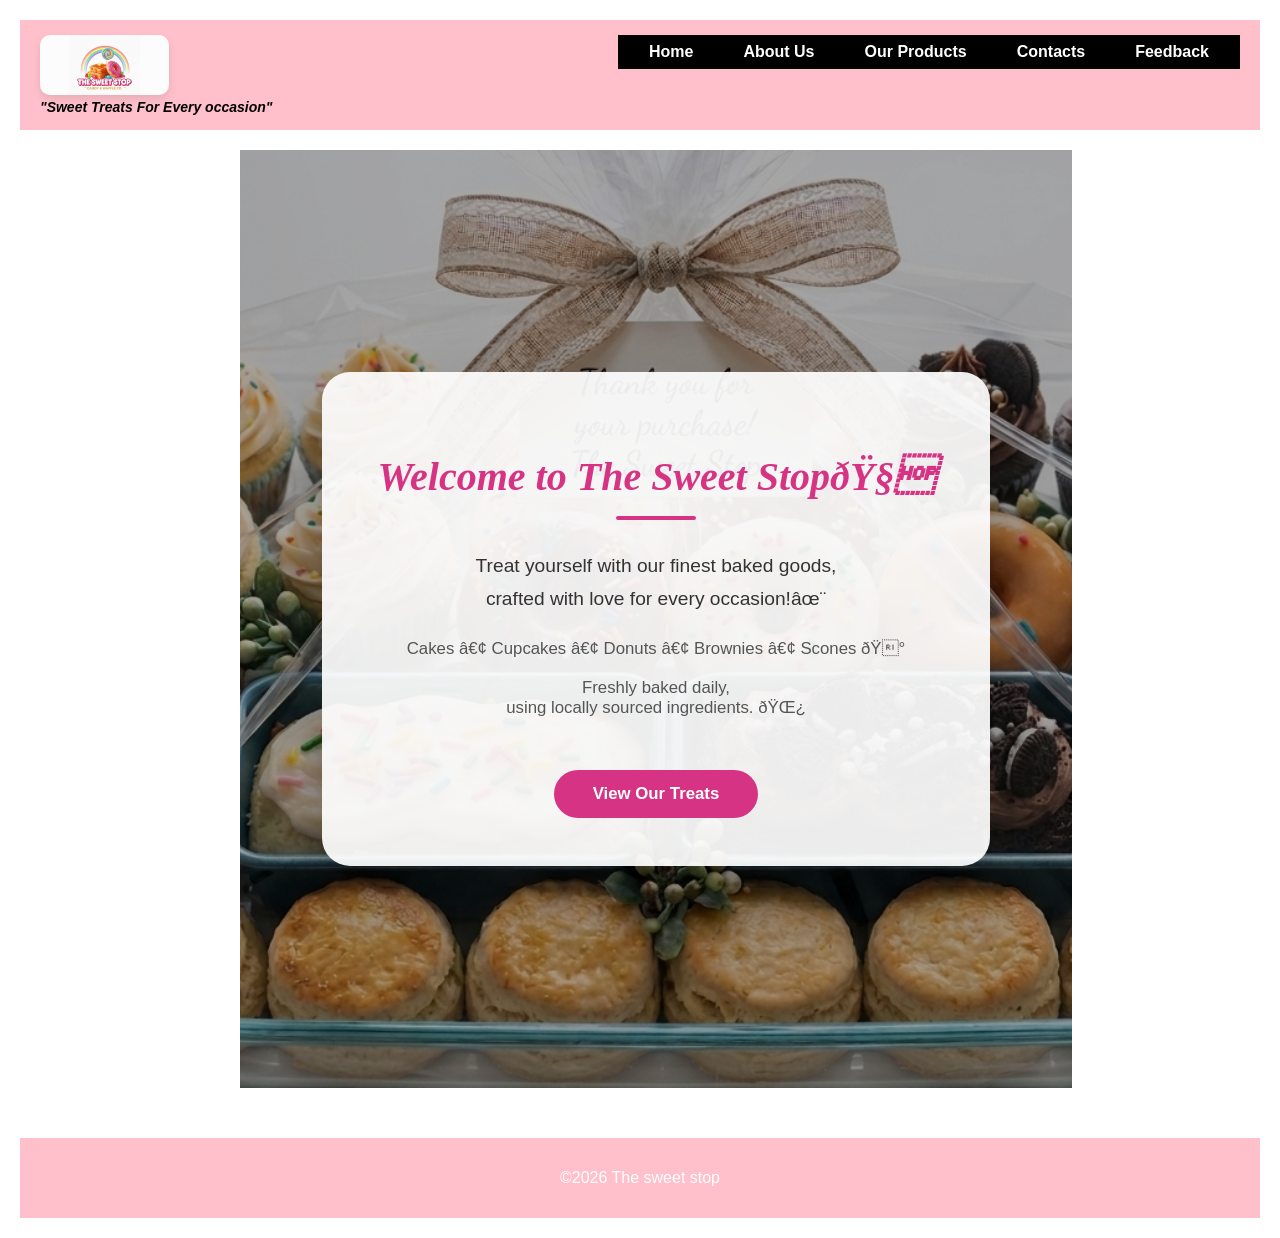
==== index.html @ 31c51606 "changes" ====
<!DOCTYPE html>
<html lang="en">
<head>
    <meta charset="UTF-8>
    <meta name="viewport" content="width=device-width, initial-scale=1.0">
    <title>Homepage</title>
    <link rel="stylesheet" href="styles.css">
</head>
<body>

    <header class="site-header">
       <div class="brand">
        <img src="logo.jpg" alt="logo" class="logo">
       <span class="slogan">"Sweet Treats For Every occasion"</span>
       </div>
        <nav class="main-nav">
            <a href="index.html">Home</a>
            <a href="about.html">About Us</a>
            <a href="products.html">Our Products</a>
            <a href="contacts.html">Contacts</a>
            <a href="feedback.html">Feedback</a>
        </nav>
    </header>
    <main>
        <section class="hero-section">
            <div class="hero-overlay"></div>
            <div class="hero-content">
        <h1>Welcome to The Sweet Stop🧁</h1>
        
        <p class="hero-tagline">
            Treat yourself with our finest baked goods,<br>
            crafted with love for every occasion!✨
        </p>
        
            <p class="hero-details">
            Cakes • Cupcakes • Donuts • Brownies • Scones 🍰</p>
            
           
                <p class="hero-details">
                    Freshly baked daily,<br>
                    using locally sourced ingredients. 🌿
                </p>

            <a href="products.html" class="hero-button">View Our Treats</a>
        </div>
        </section>
    </main>
  <footer>
        <p>&copy;2026 The sweet stop</p>
    </footer>
    <script src="script.js"></script>
</body>
</html>
---- styles.css ----
body {
    font-family: Arial, Helvetica, sans-serif;
    margin: 0;
    padding: 0;
    background-color: #f9f9f9;
    color: #000000;
    transition: background-color 0.3s, color 0.3s;
}

nav {
    margin-top: 0;
    background-color: #000000;
    padding: 20px;
    text-align: center;
}

nav a {
    color: white;
    text-decoration: none;
    margin: 0 15px;
}

nav a:hover{
    text-decoration: underline;
}

header {
    background-color: #ffc0cb;
    color: white;
    padding: 30px;
    text-align: center;
    margin-bottom: 0;
}

main {
    padding: 20px;
    max-width: 800px;
    margin: 0 auto;
}

footer {
    background-color: #ffc0cb;
    color: white;
    text-align: center;
    padding: 15px;
    margin-top: 30px;
}

img {
    border-radius: 10px;
    box-shadow: 0 4px 8px rgba(0,0,0,0.1);
}

.site-header {
  display: flex;
  justify-content: space-between; 
  align-items: flex-start; 
  background-color: #ffc0cb;
  color: #fff;
  padding: 15px 20px;
}

.brand {
  display: flex;
  flex-direction: column; 
  align-items: flex-start; 
  gap: 4px; 
}

.logo {
  height: 60px;
  width: auto;
}

.slogan {
  font-size: 14px;
  color: #000000;
  font-weight: 600;
  font-style: italic;
}

.main-nav {
  display: flex;
  gap: 20px;
  background-color: #000000;
  padding: 8px 16px;
}

.main-nav a {
  color: #fff;
  text-decoration: none;
  font-weight: bold;
}

.main-nav a:hover {
  color: #ffc0cb;
}

image{
    display: flex;
    justify-content: center;
    padding: 40 px 20px;
}

.hero {
  position: relative;
  max-width: 600px;
  width: 100%; 
}
  
.hero img {
  width: 100%;
  height:auto;
  display: block;
  border-radius: 8px;
}

.hero-text {
  position: relative; 
  top: 50%;
  left: 50%;
  transform: translate(-50%, -50%);
  text-align: center;
  color: #000000; 
  background-color: #f9f9f9;
  padding: 20px;
}

.review-grid {
  display: grid;
  grid-template-columns: repeat(3, 1fr); 
  gap: 15px; 
  max-width: 900px;
  margin: 20px auto;
  padding: 0 20px;
}

.review-grid img {
  width: 100%; 
  height: auto;
  border-radius: 8px;
  box-shadow: 0 2px 5px rgba(0,0,0,0.1); 
}


.products-page {
  max-width: 900px;
  margin: 0 auto;
  padding: 30px 20px;
}

.products-page h1 {
  text-align: center;
  margin-bottom: 40px;
}

.product {
  margin-bottom: 50px; 
  padding-bottom: 30px;
  border-bottom: 1px solid #eee; 
}

.product:last-child {
  border-bottom: none;
}

.product-name {
  font-size: 22px;
  font-weight: bold;
  color: #000000;
  margin: 0 0 15px 0;
}

.product-content {
  display: flex;
  gap: 10px; 
  align-items: flex-start;
}

.product-img {
  width: 180px; 
  height: auto;
  border-radius: 8px;
  flex-shrink: 0; 
}

.product-desc {
  margin: 0;
  font-size: 16px;
  line-height: 1.6;
  color: #000000;
}


  
 .product-img {
    width: 100%;
    max-width: 250px;
  }

  
  body {
    background-color: #ffffff; 
    font-family: Arial, sans-serif;
    margin: 0;
    padding: 20px;
  }

  h1 {
    text-align: center;
    color: #d63384; 
    font-family: 'Georgia', serif;
    font-style: italic;
    font-size: 2.5rem;
    margin-bottom: 30px;
  }

  form {
    max-width: 900px;     
    margin: 0 auto;       
    padding: 30px;
    background-color: #fff0f6; 
    border-radius: 12px;
    box-shadow: 0 4px 15px rgba(214, 51, 132, 0.1); 
  }

  label {
    display: block;
    width: 85%;           
    margin: 20px auto 8px auto; 
    text-align: left;     
    font-weight: bold;
    color: #000000;
    font-size: 1.1rem;
  }

 
  input[type="text"],
  textarea {
    width: 85%;          
    padding: 14px;
    margin: 0 auto;
    display: block;
    border: 2px solid #ffc0cb;
    border-radius: 8px;
    font-size: 16px;
    background-color: #ffffff;
    box-sizing: border-box;
    transition: border-color 0.3s ease;
  }

  input[type="text"]:focus,
  textarea:focus {
    outline: none;
    border-color: #ffc0cb; 
    box-shadow: 0 0 0 3px rgba(214, 51, 132, 0.2);
  }

  textarea {
    height: 140px;        
    resize: vertical;   
  }

  
  .radio-group {
    width: 85%;
    margin: 5px auto 20px auto;
    text-align: left;
    display: flex;
    gap: 40px;   
  }         

  .radio-group label {
    width: auto;          
    margin: 0;
    font-weight: normal;
    display: flex;
    align-items: center;
    gap: 8px;
    cursor: pointer;
  }

  input[type="radio"] {
    accent-color: #ffc0ff;
    width: 18px;
    height: 18px;
  }
 button[type="submit"] {
    display: block;
    margin: 40px auto 20px auto;
    padding: 18px 60px;
    font-size: 20px;
    font-weight: bold;
    color: #ffffff;             
    background-color: #ffc0ff;  
    border: none;
    border-radius: 10px;
    cursor: pointer;
    transition: all 0.3s ease;
    box-shadow: 0 4px 10px rgba(214, 51, 132, 0.3);
  }

  button[type="submit"]:hover {
    background-color: #b02a5b;  
    transform: translate(-2px);
    box-shadow: 0 6px 15px rgba(214, 51, 132, 0.4);
  }

.popup {
  display: none; 
  position: fixed;
  top: 0;
  left: 0;
  width: 100%;
  height: 100%;
  background-color: rgba(0, 0, 0, 0.5); 
  z-index: 1000;
}

.popup-content {
  position: absolute;
  top: 50%;
  left: 50%;
  transform: translate(-50%, -50%);
  background-color: #ffffff; 
  padding: 40px 50px;
  border-radius: 12px;
  text-align: center;
  box-shadow: 0 5px 20px rgba(0, 0, 0, 0.3);
  border-top: 8px solid #d63384; 
}

.popup-content h2 {
  color: #d63384;
  font-family: Georgia, serif;
  font-size: 2rem;
  margin: 0 0 25px 0;
}

.popup-content button {
  padding: 12px 40px;
  font-size: 16px;
  font-weight: bold;
  color: #ffffff;
  background-color: #d63384;
  border: none;
  border-radius: 8px;
  cursor: pointer;
}

.popup-content button:hover {
  background-color: #b02a5b;
}

 ::placeholder {
    color: #999;
    opacity: 1;
 }
 
 .review-grid {
  display: grid;
  grid-template-columns: repeat(auto-fit, minmax(280px, 1fr));
  gap: 20px;
  margin: 30px 0;
}

.review-card {
  background: #fff;
  border: 2px solid #f8e1eb; 
  border-radius: 12px;
  padding: 20px;
  box-shadow: 0 2px 8px rgba(214, 51, 132, 0.1);
  display: flex;
  align-items: center; 
}

.review-card p {
  margin: 0;
  line-height: 1.6;
  color: #333;
}

.review-card:hover {
  border-color: #d63384;
  transform: translateY(-2px);
  transition: all 0.2s ease;
}

.about-section {
  padding-top: 30px;
  background: #fff;
}

.about-container {
  max-width: 800px;
  margin: 0 auto;
}

.about-container h1 {
  font-size: 2.5rem;
  color: #d63384;
  font-weight: 700;
  margin-bottom: 24px;
  margin-top: 0;
  text-align: center;
  line-height: 1.2;
}

.about-container p {
  font-size: 1.1rem;
  line-height: 1.8;
  color: #333;
  margin-bottom: 20px;
}

.about-intro {
  font-size: 1.25rem;
  color: #555;
}

.mission-box {
  background: #fef6fa; 
  border-left: 4px solid #d63384;
  padding: 24px;
  border-radius: 8px;
  margin: 40px 0;
}

.mission-box h2 {
  color: #d63384;
  margin: 0 0 12px 0;
  font-size: 1.5rem;
}

.mission-box p {
  margin: 0;
  font-style: italic;
  font-size: 1.2rem;
  color: #444;
}

.reviews-heading {
  font-size: 1.8rem;
  color: #222;
  text-align: center;
  margin: 60px 0 30px 0;
}

nav {
  margin-top: 0;
  margin-bottom: 0;
}


.product {
  width: 260px;               
  box-sizing: border-box;
  overflow: hidden;           
  text-align: center;
  justify-self: center;
  background: #ffffff;                 
  border-radius: 16px;                  
  padding: 1.5rem;
  box-shadow: 0 10px 25px rgba(0,0,0,0.08);
  transition: transform 0.3s ease, box-shadow 0.3s ease;

}


.product:hover {
  transform: translateY(-6px);
  box-shadow: 0 18px 35px rgba(0,0,0,0.15);
}


.product img {
  width: 100%;                
  height: auto;
  display: block;
  border-radius: 12px;
  margin-bottom: 1rem;
  box-shadow: 0 6px 20px rgba(0,0,0,0.12);

}

.products-section h1 {
  font-size: 3rem;
  color: #d63384; 
  margin-bottom: 3rem;
}

.product h3 {
  font-size: 1.4rem;
  margin: 1rem 0 0.5rem;
  letter-spacing: 1px;
}

.product p {
  color: #444;
  line-height: 1.6;
  font-size: 0.95rem;
}

.product em {
  color: #d63384;
  font-style: italic;
}

.products-section {
  background: linear-gradient(
    to bottom,
    #fff7f9,
    #ffffff
  );
  padding: 4rem 1rem;
}

.cupcake-images {
display: flex;
  justify-content: space-between; 
  gap: 1rem;
  width: 100%;            
  max-width: 460px;       
  margin: 0 auto 1.2rem;  
}

.cupcake-images img {
  width: 32%;
  border-radius: 12px;
  box-shadow: 0 6px 16px rgba(0,0,0,0.15);
}

.price-tag {
  display: inline-block;
  background: #d63384;
  color: white;
  padding: 0.4rem 1rem;
  border-radius: 20px;
  font-size: 0.85rem;
  margin-top: 0.5rem;
}

.products-grid {
  display: grid;
  grid-template-columns: repeat(2, 1fr);
  gap: 2rem;
  max-width: 900px;  
  margin: 0 auto;    
  padding-top: 2rem;
}

.product-five {
  grid-column: 1 / -1;
  width: 220px;
  margin: 0 auto;
  justify-self: center;
}

.five-images {
  display: grid;
  gap: 0.5rem;
  justify-content: center;
}

.five-images img {
  width: 30%;
}

.product-wide {
  grid-column: 1 / -1;      
  justify-self: center;     
  width: 520px;             
  max-width: 95%;
  padding: 2rem;
}

.offers-section {
  max-width: 900px;
  margin: 4rem auto;
  padding: 3rem 2rem;

  background: linear-gradient(to bottom, #fff7fb, #ffffff);
  border-radius: 20px;
  box-shadow: 0 15px 30px rgba(0, 0, 0, 0.08);

  text-align: center;
}

.offers-section h2 {
  font-size: 2.2rem;
  color: #d63384;
  margin-bottom: 1.5rem;
  letter-spacing: 1px;
}

.offers-list {
  list-style: none;
  padding: 0;
  margin: 1.5rem auto 2rem;
  max-width: 600px;
}

.offers-list li {
  background: #ffffff;
  margin-bottom: 1rem;
  padding: 1rem 1.2rem;
  border-left: 6px solid #d63384;
  border-radius: 10px;
  box-shadow: 0 6px 15px rgba(0,0,0,0.05);
}

.combo-box {
  background: #d63384;
  color: white;
  padding: 1.8rem;
  border-radius: 16px;
  margin: 2rem auto;
  max-width: 650px;
}

.combo-box h3 {
  margin-bottom: 0.5rem;
  font-size: 1.5rem;
}

.combo-box strong {
  font-size: 1.2rem;
}

.note {
  font-size: 0.9rem;
  color: #555;
  margin-top: 2rem;
}

.cta {
  margin-top: 2.5rem;
  font-size: 1.2rem;
  font-style: italic;
  color: #d63384;
  font-weight: 500;
}




.hero-section {
  min-height: 90vh;
  display: flex;
  align-items: center;
  justify-content: center;
  padding: 4rem 1rem;
  width: 100%;
  margin-top: 0;

  
  
 background-image: url("special offer.png");  
  background-size: cover;
  background-position: center;
  background-repeat: no-repeat;

  position: relative;
}


.hero-content {
  position: relative;
  background: rgba(255, 255, 255, 0.92);
  padding: 3rem 3.5rem;
  border-radius: 28px;
  max-width: 850px;
  text-align: center;
  margin: 0 auto;
  box-shadow: 0 30px 60px rgba(0, 0, 0, 0.25);
}


.hero-content h1::after {
  content: "";
  display: block;
  width: 80px;
  height: 4px;
  background: #d63384;
  margin: 1rem auto 0;
  border-radius: 5px;
}

.hero-tagline {
  font-size: 1.2rem;
  line-height: 1.7;
  margin-bottom: 1.5rem;
  color: #333;
}

.hero-details {
  font-size: 1.05rem;
  margin-bottom: 1.2rem;
  color: #555;
}

.hero-button {
  display: inline-block;
  margin-top: 1.5rem;
  color: #d63384;
  font-weight: 600;
  text-decoration: underline;
  font-size: 1.05rem;
}

.hero-button {
  display: inline-block;
  margin-top: 2rem;

  background: #d63384;
  color: white;
  padding: 0.9rem 2.4rem;
  border-radius: 999px;

  text-decoration: none;
  font-weight: 600;
  font-size: 1.05rem;

  transition: all 0.3s ease;
}

.hero-button:hover {
  background: #b82c6f;
  transform: translateY(-2px);
  box-shadow: 0 10px 25px rgba(214, 51, 132, 0.35);
}

.hero-section::before {
  content: "";
  position: absolute;
  inset: 0;
  background: rgba(0, 0, 0, 0.35); 
}




.contact-section {
  max-width: 1000px;
  margin: 0;
  padding: 2rem;
  text-align: center;
}

.contact-section h1 {
  font-size: 2.6rem;
  color: #d63384;
  margin-bottom: 1rem;
}

.contact-intro {
  font-size: 1.1rem;
  color: #555;
  margin-bottom: 3rem;
}

.contact-grid {
  display: grid;
  grid-template-columns: repeat(auto-fit, minmax(280px, 1fr));
  gap: 2.5rem;
}

.contact-info {
  background: #fff;
  padding: 2.5rem;
  border-radius: 20px;
  box-shadow: 0 15px 30px rgba(0,0,0,0.08);
  text-align: left;
}

.contact-info h2 {
  color: #d63384;
  margin-bottom: 1.2rem;
}

.contact-info p {
  margin-bottom: 1.1rem;
  color: #444;
}

.contact-form {
  background: #fff;
  padding: 2.5rem;
  border-radius: 20px;
  box-shadow: 0 15px 30px rgba(0,0,0,0.08);
}

.contact-form h2 {
  color: #d63384;
  margin-bottom: 1.2rem;
}

.contact-form input,
.contact-form textarea {
  width: 100%;
  padding: 0.8rem 1rem;
  margin-bottom: 1rem;
  border-radius: 12px;
  border: 1px solid #ccc;
  font-size: 1rem;
}

.contact-form input:focus,
.contact-form textarea:focus {
  outline: none;
  border-color: #d63384;
}

.contact-form button {
  background: #d63384;
  color: white;
  border: none;
  padding: 0.8rem 2rem;
  border-radius: 25px;
  font-size: 1rem;
  font-weight: 600;
  cursor: pointer;
  transition: all 0.3s ease;
}

.contact-form button:hover {
  background: #b82c6f;
  transform: translateY(-2px);
}


@media (max-width: 1024px) {

  main {
    padding: 20px;
  }

  .hero-section {
    min-height: 90vh;
  }

  .products-grid {
    gap: 1.5rem;
  }

  .product {
    width: 240px;
  }

  .hero-content {
    max-width: 90%;
  }
}

@media (max-width: 768px) {

 
  .site-header {
    flex-direction: column;
    align-items: center;
    gap: 15px;
  }

  .main-nav {
    flex-wrap: wrap;
    justify-content: center;
  }

  nav a {
    margin: 8px;
  }

  
  .hero-section {
    min-height: 85vh;
    padding: 2.5rem 1rem;
  }

  .hero-content {
    padding: 2.2rem 2rem;
  }

  .hero-content h1 {
    font-size: 2.2rem;
  }

  
  .products-grid {
    grid-template-columns: 1fr;
  }

  
  .review-grid {
    grid-template-columns: repeat(2, 1fr);
  }

  
  .contact-grid {
    grid-template-columns: 1fr;
  }
}

@media (max-width: 480px) {

  body {
    padding: 0;
  }


  nav {
    padding: 15px 10px;
  }

  nav a {
    font-size: 14px;
    margin: 6px;
  }

 
  .hero-section {
    min-height: 80vh;
    padding: 2rem 1rem;
  }

  .hero-content {
    padding: 1.8rem 1.5rem;
    border-radius: 20px;
  }

  .hero-content h1 {
    font-size: 1.9rem;
  }

  .hero-tagline,
  .hero-details {
    font-size: 1rem;
  }

  .product {
    width: 100%;
    max-width: 320px;
  }

  .product-wide {
    width: 100%;
  }

 
  .review-grid {
    grid-template-columns: 1fr;
  }

 
  form,
  .contact-form {
    padding: 1.5rem;
  }

  button[type="submit"] {
    width: 100%;
    padding: 14px;
  }
}

@media (max-width: 360px) {

  .hero-content h1 {
    font-size: 1.7rem;
  }

  .hero-button {
    padding: 0.7rem 1.8rem;
    font-size: 0.95rem;
  }
}
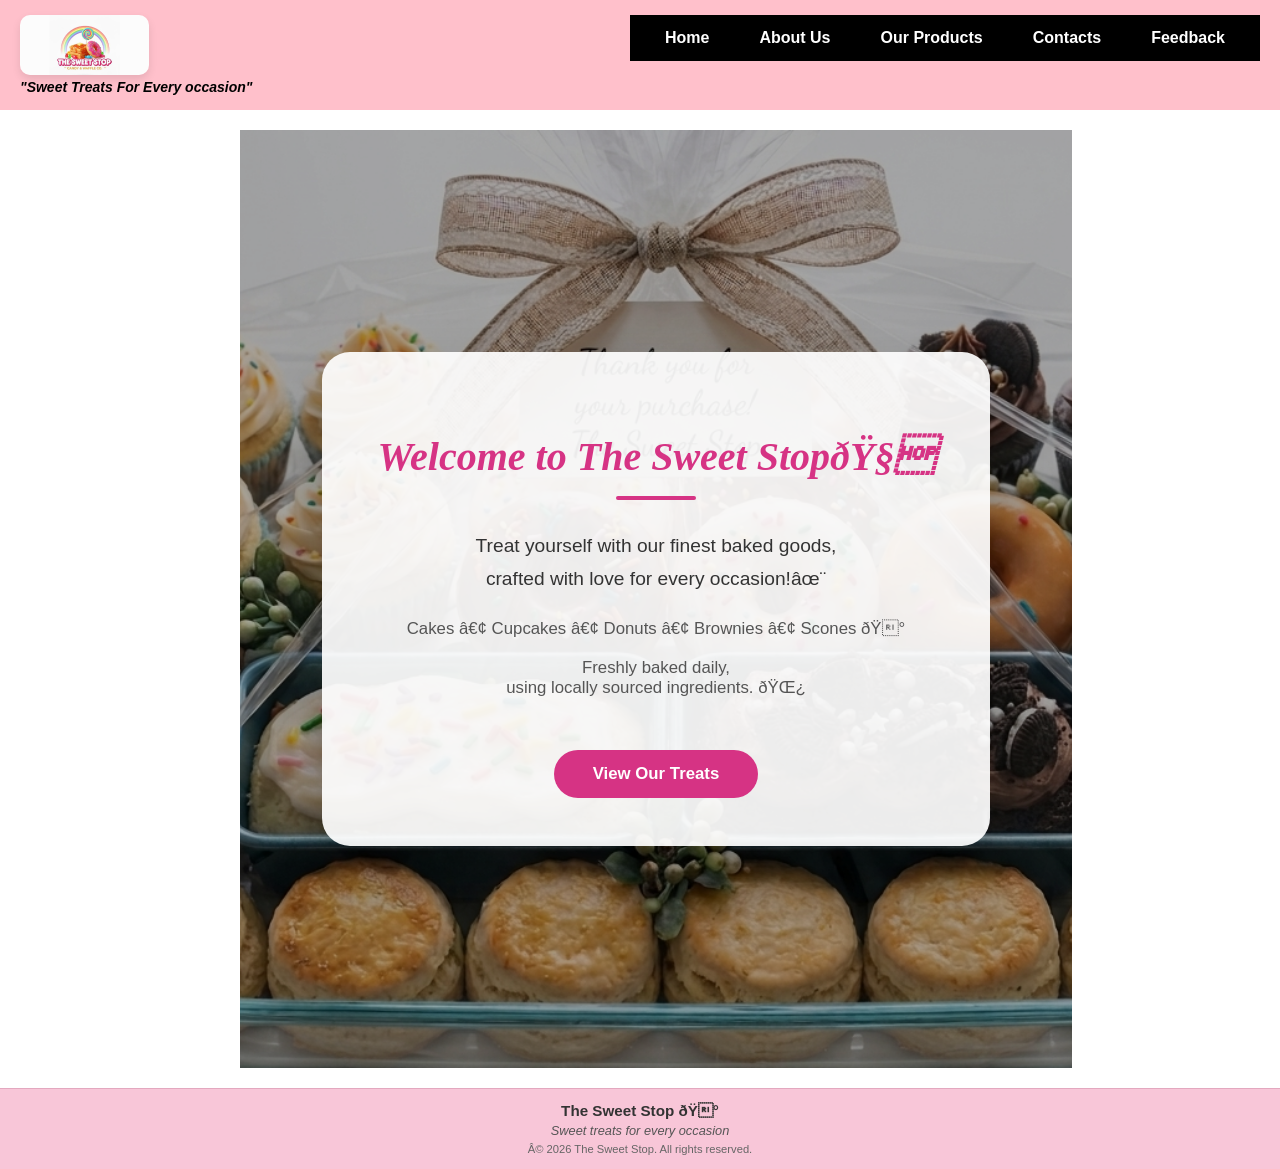
==== commit da33b7bb: "updates" ====
--- a/index.html
+++ b/index.html
@@ -45,9 +45,11 @@
         </div>
         </section>
     </main>
-  <footer>
-        <p>&copy;2026 The sweet stop</p>
-    </footer>
+  <footer class="site-footer">
+  <p class="footer-brand">The Sweet Stop 🍰</p>
+  <p class="footer-tagline">Sweet treats for every occasion</p>
+  <p class="footer-copy">© 2026 The Sweet Stop. All rights reserved.</p>
+</footer>
     <script src="script.js"></script>
 </body>
 </html>
--- a/styles.css
+++ b/styles.css
@@ -2,7 +2,7 @@
     font-family: Arial, Helvetica, sans-serif;
     margin: 0;
     padding: 0;
-    background-color: #f9f9f9;
+    background-color: #fff7f9;
     color: #000000;
     transition: background-color 0.3s, color 0.3s;
 }
@@ -38,13 +38,35 @@
     margin: 0 auto;
 }
 
-footer {
-    background-color: #ffc0cb;
-    color: white;
-    text-align: center;
-    padding: 15px;
-    margin-top: 30px;
-}
+.site-footer {
+  background-color: #f8c6d8;
+  text-align: center;
+  padding: 0.6rem 1rem;   
+  border-top: 1px solid #e3a8bf;  
+}
+
+.site-footer p {
+  margin: 0.15rem 0;          
+  line-height: 1.3;
+}
+
+.footer-brand {
+  font-weight: 600;
+  font-size: 0.95rem;
+  color: #333;
+}
+
+.footer-tagline {
+  font-size: 0.8rem;
+  font-style: italic;
+  color: #555;
+}
+
+.footer-copy {
+  font-size: 0.7rem;
+  color: #666;
+}
+
 
 img {
     border-radius: 10px;
@@ -80,10 +102,11 @@
 }
 
 .main-nav {
+  align-items: center;
   display: flex;
   gap: 20px;
   background-color: #000000;
-  padding: 8px 16px;
+  padding: 14px 20px;
 }
 
 .main-nav a {
@@ -191,8 +214,6 @@
   color: #000000;
 }
 
-
-  
  .product-img {
     width: 100%;
     max-width: 250px;
@@ -203,7 +224,7 @@
     background-color: #ffffff; 
     font-family: Arial, sans-serif;
     margin: 0;
-    padding: 20px;
+    padding: 0;
   }
 
   h1 {
@@ -466,7 +487,6 @@
 
 }
 
-
 .product:hover {
   transform: translateY(-6px);
   box-shadow: 0 18px 35px rgba(0,0,0,0.15);
@@ -513,6 +533,7 @@
     #ffffff
   );
   padding: 4rem 1rem;
+  margin-bottom: 2rem;
 }
 
 .cupcake-images {
@@ -576,14 +597,18 @@
 
 .offers-section {
   max-width: 900px;
-  margin: 4rem auto;
+  margin: 0;
   padding: 3rem 2rem;
-
   background: linear-gradient(to bottom, #fff7fb, #ffffff);
   border-radius: 20px;
   box-shadow: 0 15px 30px rgba(0, 0, 0, 0.08);
-
-  text-align: center;
+  text-align: center;
+  margin-top: 2rem;
+  margin-bottom: 2rem;
+  padding-top: 3rem;
+  padding-bottom: 3rem;
+  margin-left: auto;
+  margin-right: auto;
 }
 
 .offers-section h2 {
@@ -738,94 +763,122 @@
 }
 
 
-
-
-.contact-section {
+.contact-page {
   max-width: 1000px;
-  margin: 0;
-  padding: 2rem;
-  text-align: center;
-}
-
-.contact-section h1 {
-  font-size: 2.6rem;
+  margin: 0 auto;
+  padding: 1.5rem;
+}
+
+
+.contact-info-box {
+  max-width: 700px;
+  margin: 0 auto;
+  padding: 3rem 2.5rem;
+  background: linear-gradient(to bottom, #fff7fb, #ffffff);
+  border-radius: 22px;
+  box-shadow: 0 20px 40px rgba(214, 51, 132, 0.12);
+  text-align: center;
+}
+
+.contact-info-box h1 {
+  color: #d63384;
+  margin-bottom: 2rem;
+  margin-top: 0;
+}
+
+.contact-info-item {
+  display: flex;
+  gap: 1.2rem;
+  align-items: flex-start;
+  padding: 1rem 0;
+  border-bottom: 1px solid #f3d6e3;
+  text-align: left;
+}
+
+.contact-info-item:last-child {
+  border-bottom: none;
+}
+
+.contact-info-item .icon {
+  font-size: 1.6rem;
+}
+
+.contact-info-item strong {
+  font-size: 1.05rem;
+  color: #333;
+}
+
+.contact-info-item p {
+  margin: 0.2rem 0 0;
+  color: #555;
+  line-height: 1.5;
+}
+
+.contact-note {
+  margin-top: 2rem;
+  font-style: italic;
+  color: #666;
+}
+
+
+.contact-divider {
+  width: 120px;
+  height: 4px;
+  background: #d63384;
+  margin: 4rem auto;
+  border-radius: 10px;
+}
+
+.faq-section {
+  max-width: 850px;
+  margin: 0 auto;
+}
+
+.faq-section h2 {
+  text-align: center;
   color: #d63384;
   margin-bottom: 1rem;
 }
 
-.contact-intro {
-  font-size: 1.1rem;
+.faq-intro {
+  text-align: center;
   color: #555;
-  margin-bottom: 3rem;
-}
-
-.contact-grid {
-  display: grid;
-  grid-template-columns: repeat(auto-fit, minmax(280px, 1fr));
-  gap: 2.5rem;
-}
-
-.contact-info {
+  margin-bottom: 2.5rem;
+}
+
+.faq-item {
   background: #fff;
-  padding: 2.5rem;
-  border-radius: 20px;
-  box-shadow: 0 15px 30px rgba(0,0,0,0.08);
+  border-radius: 14px;
+  margin-bottom: 1.2rem;
+  box-shadow: 0 8px 20px rgba(0,0,0,0.08);
+  overflow: hidden;
+}
+
+.faq-question {
+  width: 100%;
+  padding: 1.3rem 1.6rem;
+  border: none;
+  background: white;
+  font-size: 1.05rem;
+  font-weight: 600;
   text-align: left;
-}
-
-.contact-info h2 {
-  color: #d63384;
-  margin-bottom: 1.2rem;
-}
-
-.contact-info p {
-  margin-bottom: 1.1rem;
+  cursor: pointer;
+}
+
+.faq-answer {
+  display: none;
+  padding: 0 1.6rem 1.6rem;
   color: #444;
-}
-
-.contact-form {
-  background: #fff;
-  padding: 2.5rem;
-  border-radius: 20px;
-  box-shadow: 0 15px 30px rgba(0,0,0,0.08);
-}
-
-.contact-form h2 {
-  color: #d63384;
-  margin-bottom: 1.2rem;
-}
-
-.contact-form input,
-.contact-form textarea {
-  width: 100%;
-  padding: 0.8rem 1rem;
-  margin-bottom: 1rem;
-  border-radius: 12px;
-  border: 1px solid #ccc;
-  font-size: 1rem;
-}
-
-.contact-form input:focus,
-.contact-form textarea:focus {
-  outline: none;
-  border-color: #d63384;
-}
-
-.contact-form button {
-  background: #d63384;
-  color: white;
-  border: none;
-  padding: 0.8rem 2rem;
-  border-radius: 25px;
-  font-size: 1rem;
-  font-weight: 600;
-  cursor: pointer;
-  transition: all 0.3s ease;
-}
-
-.contact-form button:hover {
-  background: #b82c6f;
-  transform: translateY(-2px);
+  line-height: 1.7;
+}
+
+section {
+  margin-top: 0;
+  margin-bottom: 0;
+}
+
+section + section {
+  padding-top: 2rem;
 }
 
 
@@ -974,7 +1027,20 @@
   }
 }
 
-
-
-
-
+@media (max-width: 480px) {
+  .contact-info-box {
+    padding: 2rem 1.5rem;
+  }
+
+  .contact-info-item {
+    gap: 0.8rem;
+  }
+
+  .faq-question {
+    font-size: 1rem;
+  }
+}
+
+
+
+
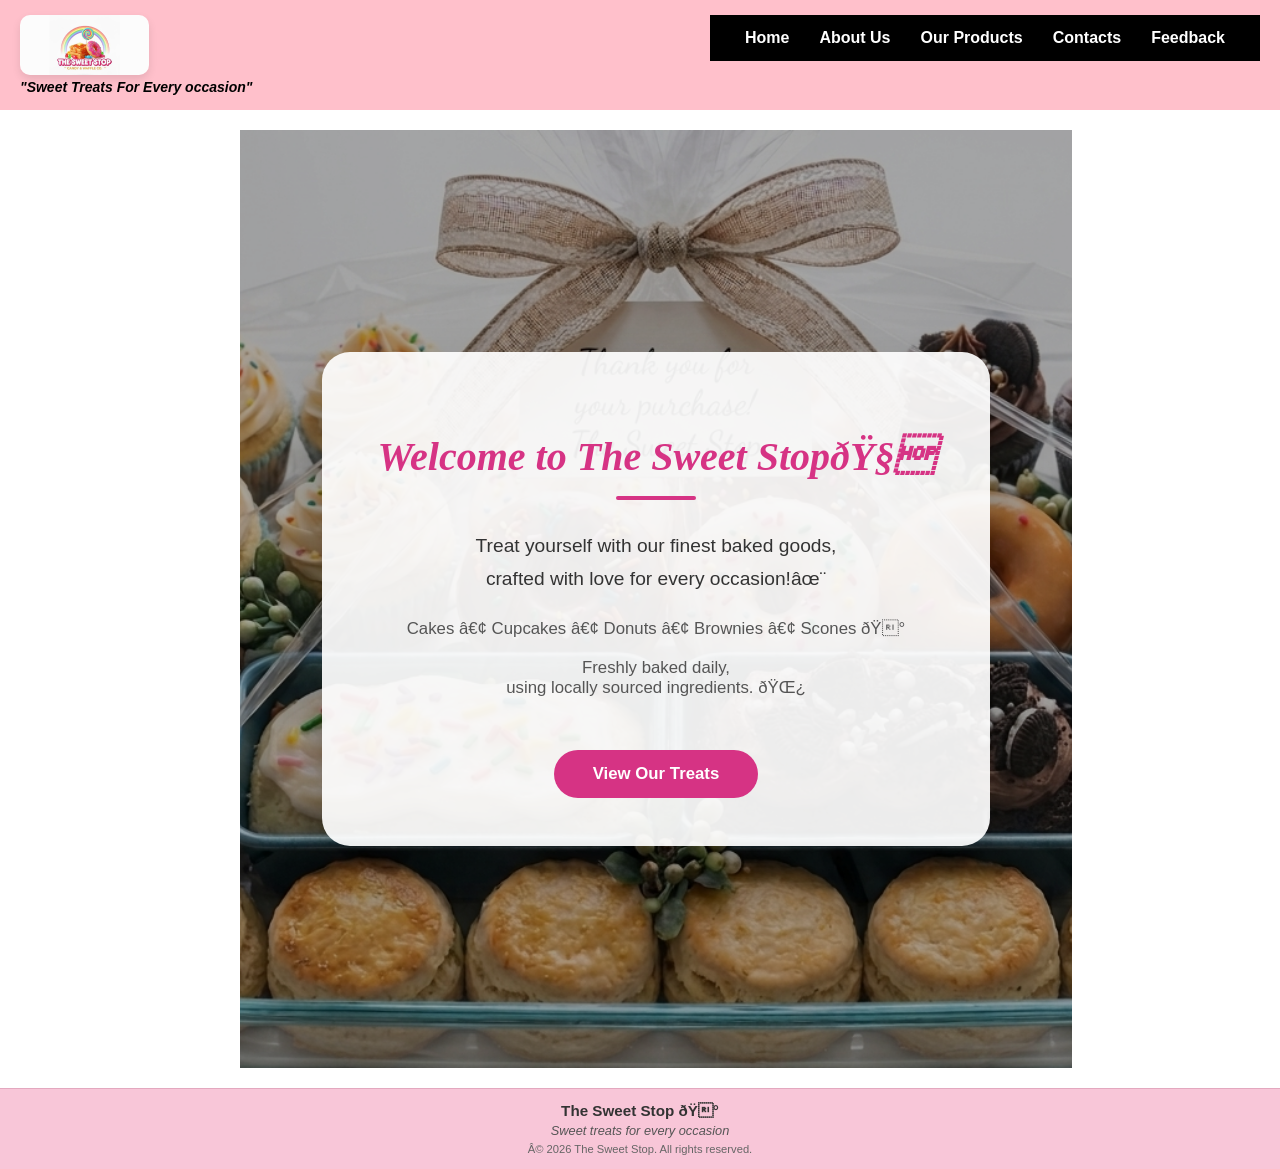
==== commit c1e58364: "updates" ====
--- a/index.html
+++ b/index.html
@@ -13,12 +13,23 @@
         <img src="logo.jpg" alt="logo" class="logo">
        <span class="slogan">"Sweet Treats For Every occasion"</span>
        </div>
+    
         <nav class="main-nav">
+             <div class="nav-links" id="nav-links">
             <a href="index.html">Home</a>
             <a href="about.html">About Us</a>
             <a href="products.html">Our Products</a>
             <a href="contacts.html">Contacts</a>
             <a href="feedback.html">Feedback</a>
+            </div>
+
+            <button class="hamburger" id="hamburger-btn">
+                <span></span>
+                <span></span>
+                <span></span>
+            </button>
+
+           
         </nav>
     </header>
     <main>
--- a/styles.css
+++ b/styles.css
@@ -67,7 +67,6 @@
   color: #666;
 }
 
-
 img {
     border-radius: 10px;
     box-shadow: 0 4px 8px rgba(0,0,0,0.1);
@@ -164,7 +163,6 @@
   border-radius: 8px;
   box-shadow: 0 2px 5px rgba(0,0,0,0.1); 
 }
-
 
 .products-page {
   max-width: 900px;
@@ -472,7 +470,6 @@
   margin-bottom: 0;
 }
 
-
 .product {
   width: 260px;               
   box-sizing: border-box;
@@ -491,7 +488,6 @@
   transform: translateY(-6px);
   box-shadow: 0 18px 35px rgba(0,0,0,0.15);
 }
-
 
 .product img {
   width: 100%;                
@@ -668,7 +664,6 @@
 
 
 
-
 .hero-section {
   min-height: 90vh;
   display: flex;
@@ -688,7 +683,6 @@
   position: relative;
 }
 
-
 .hero-content {
   position: relative;
   background: rgba(255, 255, 255, 0.92);
@@ -699,7 +693,6 @@
   margin: 0 auto;
   box-shadow: 0 30px 60px rgba(0, 0, 0, 0.25);
 }
-
 
 .hero-content h1::after {
   content: "";
@@ -762,13 +755,11 @@
   background: rgba(0, 0, 0, 0.35); 
 }
 
-
 .contact-page {
   max-width: 1000px;
   margin: 0 auto;
   padding: 1.5rem;
 }
-
 
 .contact-info-box {
   max-width: 700px;
@@ -819,7 +810,6 @@
   font-style: italic;
   color: #666;
 }
-
 
 .contact-divider {
   width: 120px;
@@ -883,23 +873,18 @@
 
 
 @media (max-width: 1024px) {
-
   main {
     padding: 20px;
   }
-
   .hero-section {
     min-height: 90vh;
   }
-
   .products-grid {
     gap: 1.5rem;
   }
-
   .product {
     width: 240px;
   }
-
   .hero-content {
     max-width: 90%;
   }
@@ -959,7 +944,6 @@
     padding: 0;
   }
 
-
   nav {
     padding: 15px 10px;
   }
@@ -1041,6 +1025,26 @@
   }
 }
 
-
-
-
+@media (max-width: 768px) {
+    .nav-links {
+        display: none; 
+        flex-direction: column;
+        width: 100%;
+    }
+
+    .nav-links.show {
+        display: flex; 
+    }
+
+    .hamburger {
+        display: block; 
+    }
+}
+@media (min-width: 769px) {
+    .hamburger {
+        display: none;
+    }
+    .nav-links {
+        display: flex; 
+    }
+}
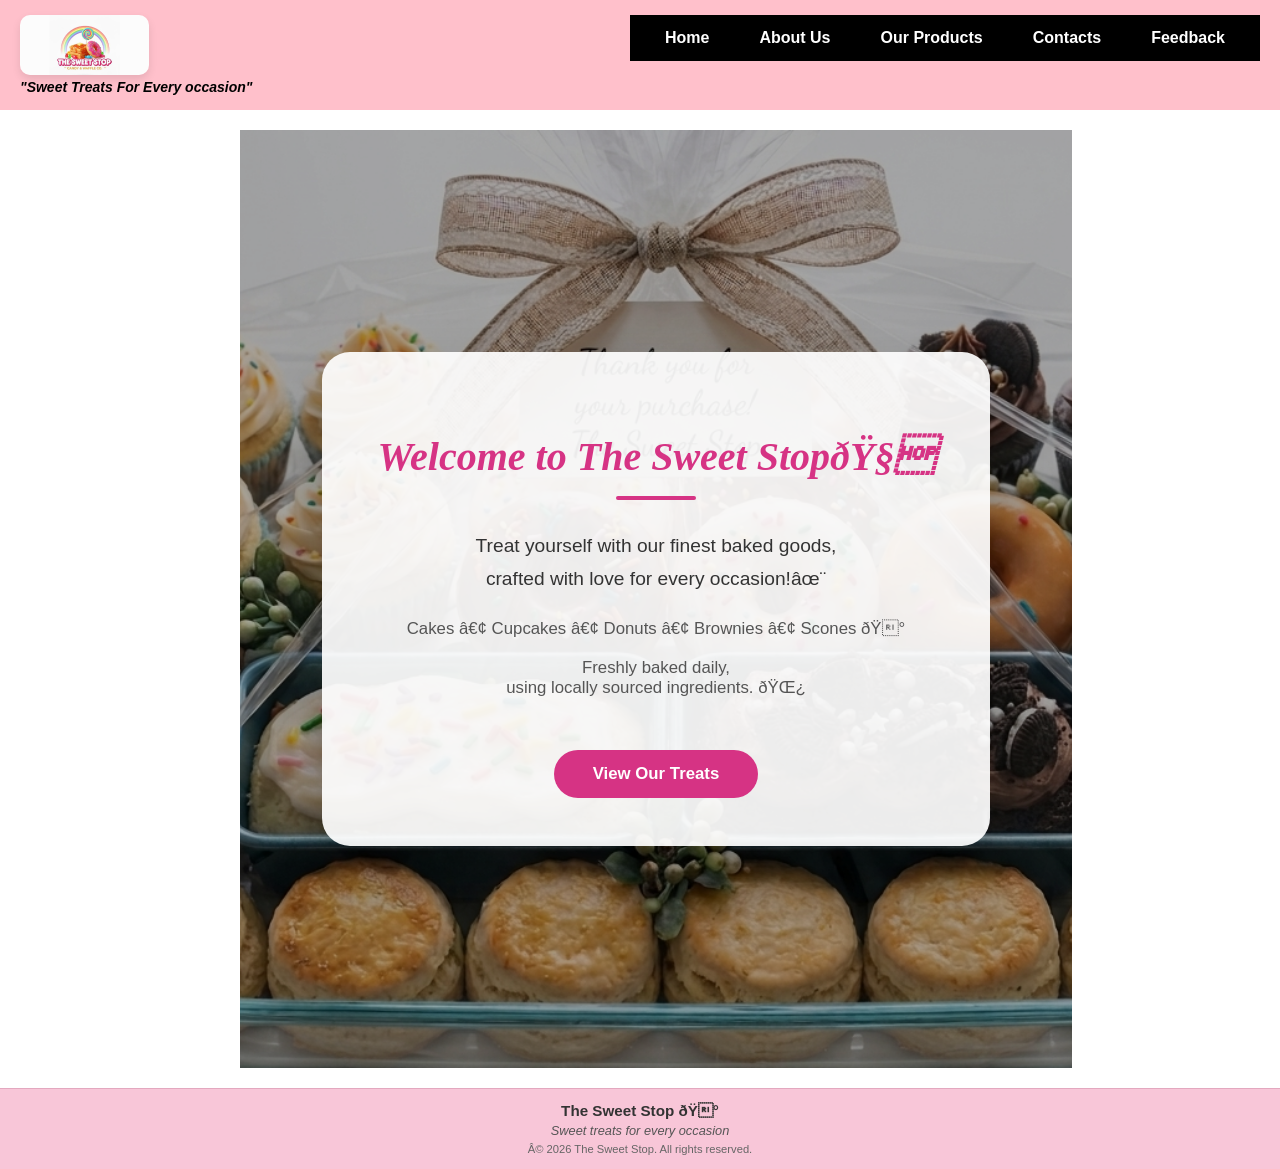
==== commit 1c34224d: "updates" ====
--- a/index.html
+++ b/index.html
@@ -15,7 +15,6 @@
        </div>
     
         <nav class="main-nav">
-             <div class="nav-links" id="nav-links">
             <a href="index.html">Home</a>
             <a href="about.html">About Us</a>
             <a href="products.html">Our Products</a>
@@ -23,13 +22,6 @@
             <a href="feedback.html">Feedback</a>
             </div>
 
-            <button class="hamburger" id="hamburger-btn">
-                <span></span>
-                <span></span>
-                <span></span>
-            </button>
-
-           
         </nav>
     </header>
     <main>
--- a/styles.css
+++ b/styles.css
@@ -1025,26 +1025,3 @@
   }
 }
 
-@media (max-width: 768px) {
-    .nav-links {
-        display: none; 
-        flex-direction: column;
-        width: 100%;
-    }
-
-    .nav-links.show {
-        display: flex; 
-    }
-
-    .hamburger {
-        display: block; 
-    }
-}
-@media (min-width: 769px) {
-    .hamburger {
-        display: none;
-    }
-    .nav-links {
-        display: flex; 
-    }
-}
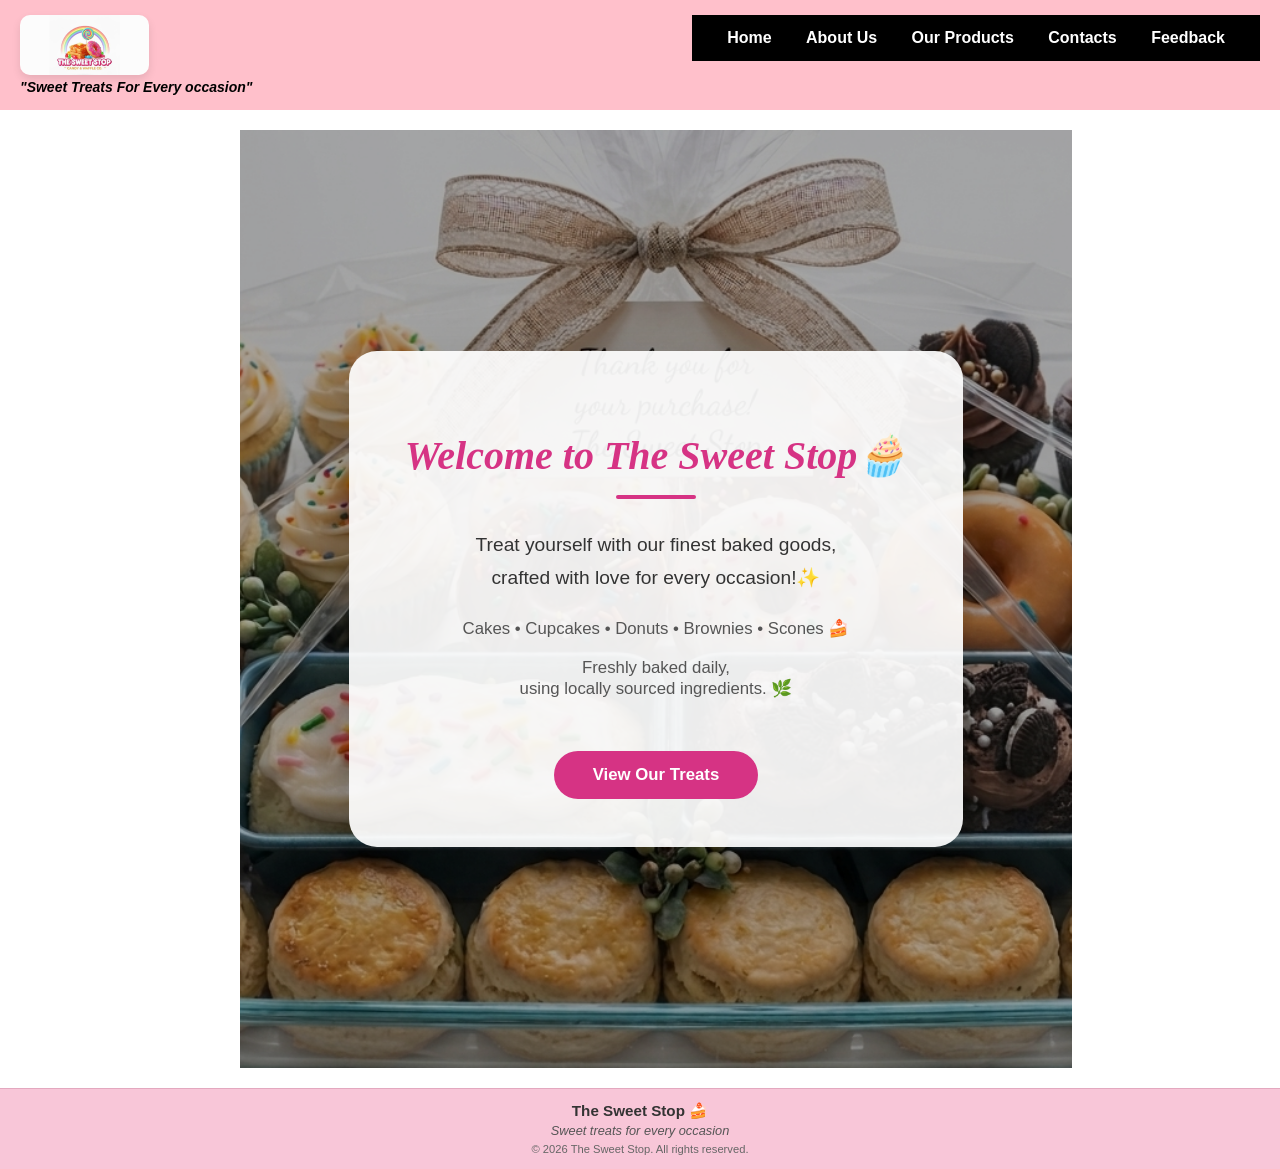
==== commit a5f562c5: "updates" ====
--- a/index.html
+++ b/index.html
@@ -1,7 +1,7 @@
 <!DOCTYPE html>
 <html lang="en">
 <head>
-    <meta charset="UTF-8>
+    <meta charset="UTF-8">
     <meta name="viewport" content="width=device-width, initial-scale=1.0">
     <title>Homepage</title>
     <link rel="stylesheet" href="styles.css">
@@ -15,13 +15,18 @@
        </div>
     
         <nav class="main-nav">
+            <div class="nav-links" id="nav-links">
             <a href="index.html">Home</a>
             <a href="about.html">About Us</a>
             <a href="products.html">Our Products</a>
             <a href="contacts.html">Contacts</a>
             <a href="feedback.html">Feedback</a>
             </div>
-
+    <button class="hamburger" id="hamburger">
+        <span></span>
+        <span></span>
+        <span></span>
+    </button>
         </nav>
     </header>
     <main>
--- a/styles.css
+++ b/styles.css
@@ -663,7 +663,6 @@
 }
 
 
-
 .hero-section {
   min-height: 90vh;
   display: flex;
@@ -871,7 +870,6 @@
   padding-top: 2rem;
 }
 
-
 @media (max-width: 1024px) {
   main {
     padding: 20px;
@@ -1025,3 +1023,38 @@
   }
 }
 
+
+
+.hamburger {
+  display: none;              
+  background: none;
+  border: none;
+  cursor: pointer;
+  padding: 5px;
+}
+
+
+.hamburger span {
+  display: block;
+  width: 25px;
+  height: 3px;
+  background-color: #ffffff;
+  margin: 5px 0;
+  border-radius: 2px;
+}
+
+
+@media (max-width: 768px) {
+  .hamburger {
+    display: block;           
+  }
+
+  .nav-links {
+    display: none;
+    flex-direction: column;
+  }
+
+  .nav-links.active {
+    display: flex;
+  }
+}
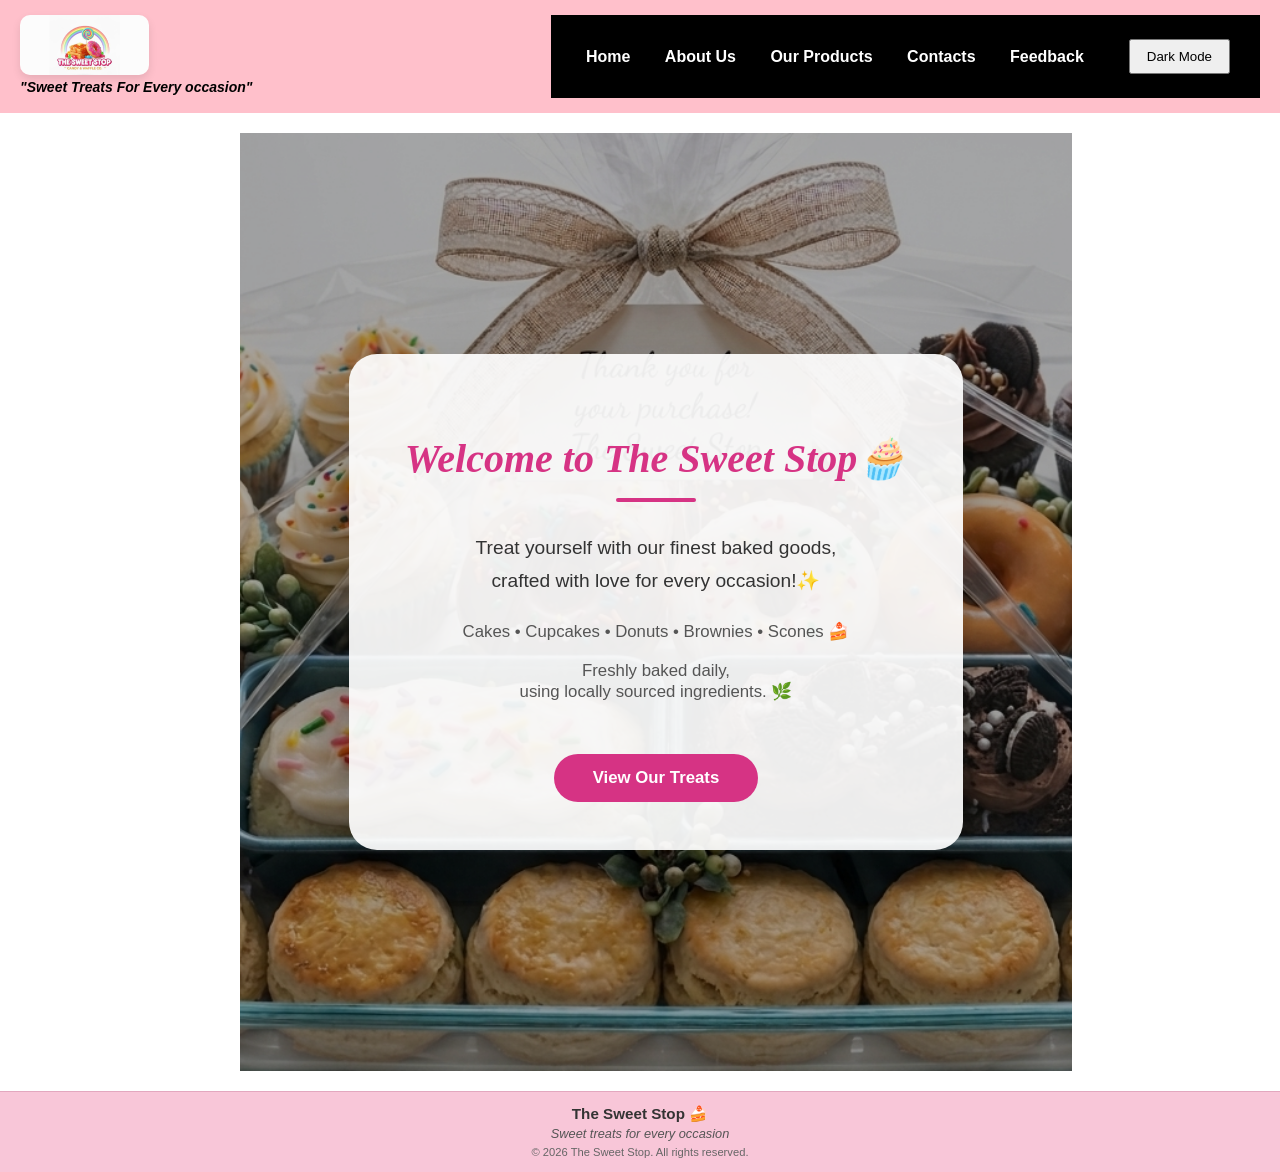
==== commit 068855e0: "updates" ====
--- a/index.html
+++ b/index.html
@@ -27,6 +27,7 @@
         <span></span>
         <span></span>
     </button>
+    <button id="theme-toggle"> Dark Mode</button>
         </nav>
     </header>
     <main>
--- a/styles.css
+++ b/styles.css
@@ -1057,4 +1057,31 @@
   .nav-links.active {
     display: flex;
   }
-}+}
+
+body.dark-mode {
+    background-color: #333333;
+    color: #f9f9f9;
+}
+body.dark-mode nav { background-color: #222222; }
+#theme-toggle { padding: 8px 16px; cursor: pointer; margin: 10px; }
+
+
+#back-to-top {
+    display: none;
+    position: fixed;
+    bottom: 20px;
+    right: 20px;
+    background-color: #ffc0ff;
+    color: white;
+    width: 50px;
+    height: 50px;
+    border-radius: 50%;
+    border: none;
+    font-size: 24px;
+    cursor: pointer;
+    box-shadow: 2px 2px 10px rgba(0,0,0,0.2);
+    transition: background-color 0.3s;
+}
+#back-to-top:hover { background-color: #e5609c; }
+
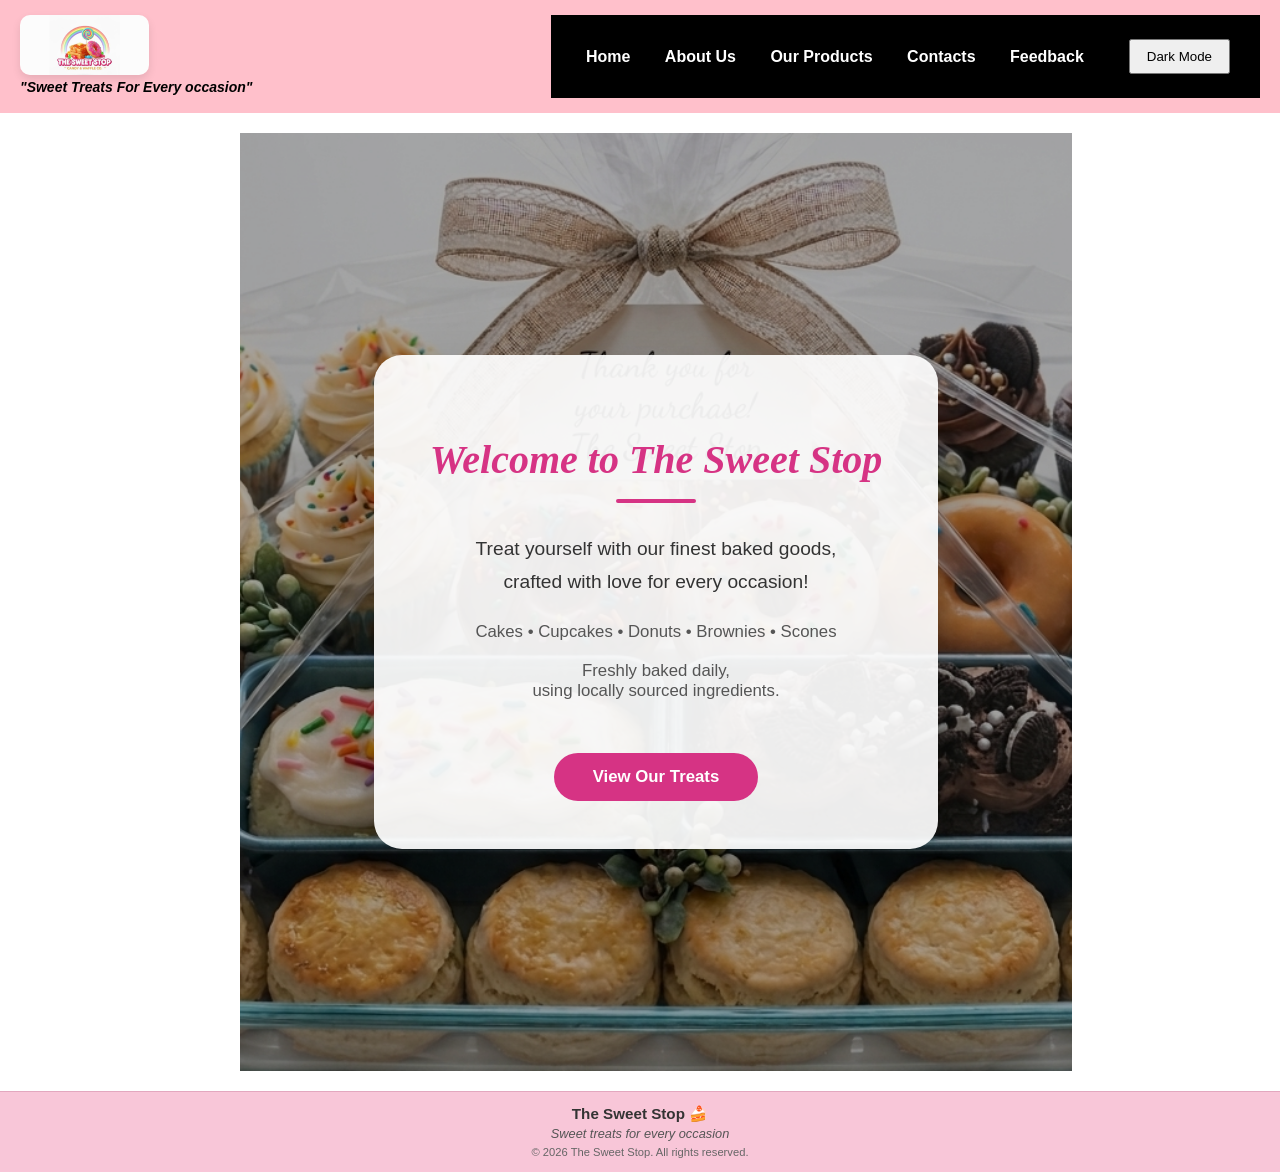
==== commit 19b665ed: "updates" ====
--- a/index.html
+++ b/index.html
@@ -34,20 +34,20 @@
         <section class="hero-section">
             <div class="hero-overlay"></div>
             <div class="hero-content">
-        <h1>Welcome to The Sweet Stop🧁</h1>
+        <h1>Welcome to The Sweet Stop</h1>
         
         <p class="hero-tagline">
             Treat yourself with our finest baked goods,<br>
-            crafted with love for every occasion!✨
+            crafted with love for every occasion!
         </p>
         
             <p class="hero-details">
-            Cakes • Cupcakes • Donuts • Brownies • Scones 🍰</p>
+            Cakes • Cupcakes • Donuts • Brownies • Scones </p>
             
            
                 <p class="hero-details">
                     Freshly baked daily,<br>
-                    using locally sourced ingredients. 🌿
+                    using locally sourced ingredients.
                 </p>
 
             <a href="products.html" class="hero-button">View Our Treats</a>
--- a/styles.css
+++ b/styles.css
@@ -2,7 +2,7 @@
     font-family: Arial, Helvetica, sans-serif;
     margin: 0;
     padding: 0;
-    background-color: #fff7f9;
+    background-color: #ffffff;
     color: #000000;
     transition: background-color 0.3s, color 0.3s;
 }
@@ -217,7 +217,6 @@
     max-width: 250px;
   }
 
-  
   body {
     background-color: #ffffff; 
     font-family: Arial, sans-serif;
@@ -300,7 +299,7 @@
   }
 
   input[type="radio"] {
-    accent-color: #ffc0ff;
+    accent-color: #000000;
     width: 18px;
     height: 18px;
   }
@@ -311,7 +310,7 @@
     font-size: 20px;
     font-weight: bold;
     color: #ffffff;             
-    background-color: #ffc0ff;  
+    background-color: #d63384;  
     border: none;
     border-radius: 10px;
     cursor: pointer;
@@ -320,7 +319,7 @@
   }
 
   button[type="submit"]:hover {
-    background-color: #b02a5b;  
+    background-color: #000000;  
     transform: translate(-2px);
     box-shadow: 0 6px 15px rgba(214, 51, 132, 0.4);
   }
@@ -481,7 +480,7 @@
   padding: 1.5rem;
   box-shadow: 0 10px 25px rgba(0,0,0,0.08);
   transition: transform 0.3s ease, box-shadow 0.3s ease;
-
+  
 }
 
 .product:hover {
@@ -506,13 +505,14 @@
 }
 
 .product h3 {
+  color: #000;
   font-size: 1.4rem;
   margin: 1rem 0 0.5rem;
   letter-spacing: 1px;
 }
 
 .product p {
-  color: #444;
+  color: #000000;
   line-height: 1.6;
   font-size: 0.95rem;
 }
@@ -522,15 +522,6 @@
   font-style: italic;
 }
 
-.products-section {
-  background: linear-gradient(
-    to bottom,
-    #fff7f9,
-    #ffffff
-  );
-  padding: 4rem 1rem;
-  margin-bottom: 2rem;
-}
 
 .cupcake-images {
 display: flex;
@@ -622,6 +613,7 @@
 }
 
 .offers-list li {
+  color: #000000;
   background: #ffffff;
   margin-bottom: 1rem;
   padding: 1rem 1.2rem;
@@ -650,7 +642,7 @@
 
 .note {
   font-size: 0.9rem;
-  color: #555;
+  color: #000000;
   margin-top: 2rem;
 }
 
@@ -672,9 +664,7 @@
   width: 100%;
   margin-top: 0;
 
-  
-  
- background-image: url("special offer.png");  
+  background-image: url("special offer.png");  
   background-size: cover;
   background-position: center;
   background-repeat: no-repeat;
@@ -831,7 +821,7 @@
 
 .faq-intro {
   text-align: center;
-  color: #555;
+  color: #000000;
   margin-bottom: 2.5rem;
 }
 
@@ -1060,11 +1050,12 @@
 }
 
 body.dark-mode {
-    background-color: #333333;
+    background-color: #353434;
     color: #f9f9f9;
 }
 body.dark-mode nav { background-color: #222222; }
 #theme-toggle { padding: 8px 16px; cursor: pointer; margin: 10px; }
+
 
 
 #back-to-top {
@@ -1072,7 +1063,7 @@
     position: fixed;
     bottom: 20px;
     right: 20px;
-    background-color: #ffc0ff;
+    background-color: #000000;
     color: white;
     width: 50px;
     height: 50px;
@@ -1085,3 +1076,5 @@
 }
 #back-to-top:hover { background-color: #e5609c; }
 
+
+
